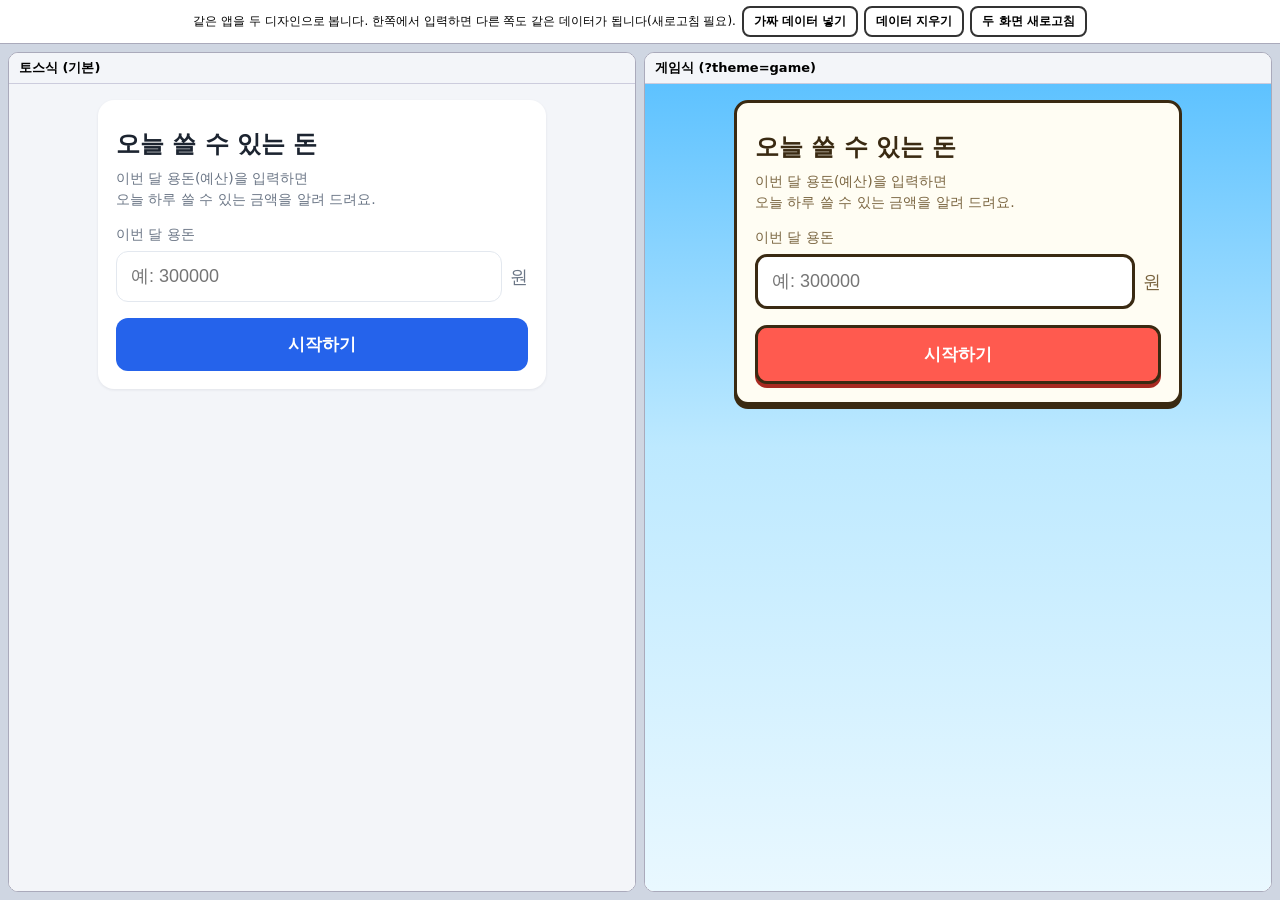
==== docs/design-samples/side-by-side.html @ 39758758 "테마 도입: ?theme=game 으로 실제 앱에 게임식 디자인 적용, 나란히 비교 페이지 Co-Authored-By: Claude <noreply@anthropic.com>" ====
<!DOCTYPE html>
<html lang="ko">
<head>
<meta charset="UTF-8">
<meta name="viewport" content="width=device-width, initial-scale=1">
<title>디자인 나란히 비교 (실제 앱)</title>
<style>
  * { box-sizing: border-box; }
  html, body { height: 100%; margin: 0; font-family: "Malgun Gothic", system-ui, sans-serif; background: #cfd6e2; }
  body { display: flex; flex-direction: column; }
  .tools { display: flex; gap: 6px; align-items: center; justify-content: center; flex-wrap: wrap; padding: 6px 8px; background: #fff; border-bottom: 1px solid #aab; font-size: 12px; }
  .tools button { border: 2px solid #333; background: #fff; border-radius: 8px; padding: 5px 10px; font-size: 12px; font-weight: 700; cursor: pointer; font-family: inherit; }
  .panes { flex: 1; display: flex; gap: 8px; padding: 8px; min-height: 0; }
  .pane { flex: 1; display: flex; flex-direction: column; min-width: 0; background: #fff; border-radius: 10px; overflow: hidden; border: 1px solid #aab; }
  .bar { padding: 6px 10px; background: #f3f5f9; border-bottom: 1px solid #ccd; font-size: 13px; font-weight: 700; }
  iframe { flex: 1; width: 100%; border: 0; background: #fff; }
</style>
</head>
<body>
<div class="tools">
  <span>같은 앱을 두 디자인으로 봅니다. 한쪽에서 입력하면 다른 쪽도 같은 데이터가 됩니다(새로고침 필요).</span>
  <button id="seed">가짜 데이터 넣기</button>
  <button id="clear">데이터 지우기</button>
  <button id="reload">두 화면 새로고침</button>
</div>
<div class="panes">
  <div class="pane">
    <div class="bar">토스식 (기본)</div>
    <iframe id="L" src="../../index.html" title="토스식"></iframe>
  </div>
  <div class="pane">
    <div class="bar">게임식 (?theme=game)</div>
    <iframe id="R" src="../../index.html?theme=game" title="게임식"></iframe>
  </div>
</div>
<script>
  var KEY = "today-money-v1";
  function reloadBoth() {
    document.getElementById("L").contentWindow.location.reload();
    document.getElementById("R").contentWindow.location.reload();
  }
  function pad(n) { return String(n).padStart(2, "0"); }
  // 화면 확인용 가짜 데이터 (실제 개인정보 아님)
  document.getElementById("seed").onclick = function () {
    var d = new Date();
    var ym = d.getFullYear() + "-" + pad(d.getMonth() + 1);
    var today = ym + "-" + pad(d.getDate());
    var yest = ym + "-" + pad(Math.max(1, d.getDate() - 1));
    localStorage.setItem(KEY, JSON.stringify({
      budget: 300000,
      month: ym,
      expenses: [
        { id: 1, amount: 8000, date: yest, category: "식비", memo: "저녁" },
        { id: 2, amount: 3000, date: yest, category: "교통", memo: "버스" },
        { id: 3, amount: 6000, date: today, category: "식비", memo: "점심" },
        { id: 4, amount: 4000, date: today, category: "카페·간식", memo: "아메리카노" }
      ]
    }));
    reloadBoth();
  };
  document.getElementById("clear").onclick = function () { localStorage.removeItem(KEY); reloadBoth(); };
  document.getElementById("reload").onclick = reloadBoth;
</script>
</body>
</html>
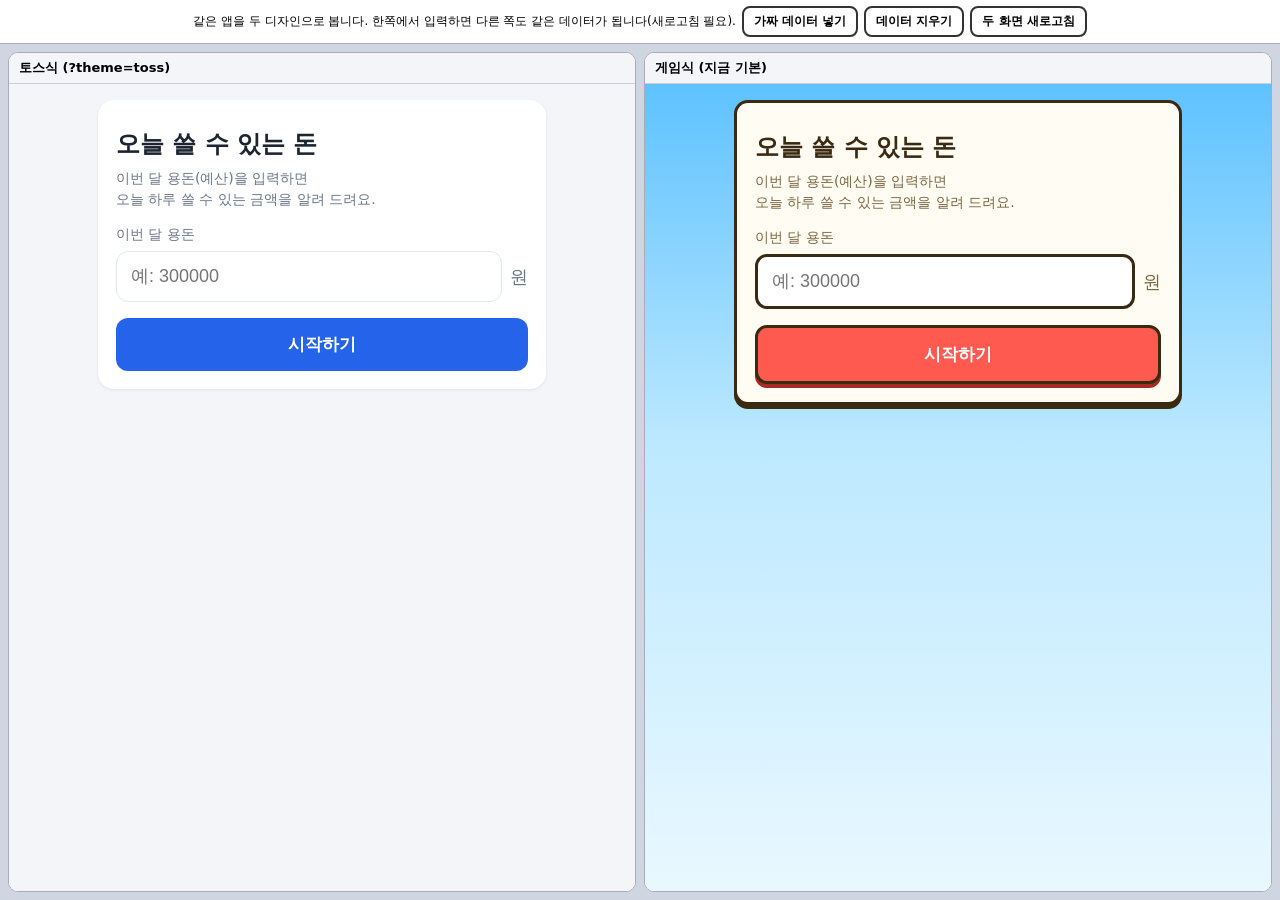
==== commit 0ed80f6e: "기본 디자인을 게임식으로 변경 (?theme=toss 로 토스식 유지) Co-Authored-By: Claude <noreply@anthropic.com>" ====
--- a/docs/design-samples/side-by-side.html
+++ b/docs/design-samples/side-by-side.html
@@ -25,12 +25,12 @@
 </div>
 <div class="panes">
   <div class="pane">
-    <div class="bar">토스식 (기본)</div>
-    <iframe id="L" src="../../index.html" title="토스식"></iframe>
+    <div class="bar">토스식 (?theme=toss)</div>
+    <iframe id="L" src="../../index.html?theme=toss" title="토스식"></iframe>
   </div>
   <div class="pane">
-    <div class="bar">게임식 (?theme=game)</div>
-    <iframe id="R" src="../../index.html?theme=game" title="게임식"></iframe>
+    <div class="bar">게임식 (지금 기본)</div>
+    <iframe id="R" src="../../index.html" title="게임식"></iframe>
   </div>
 </div>
 <script>
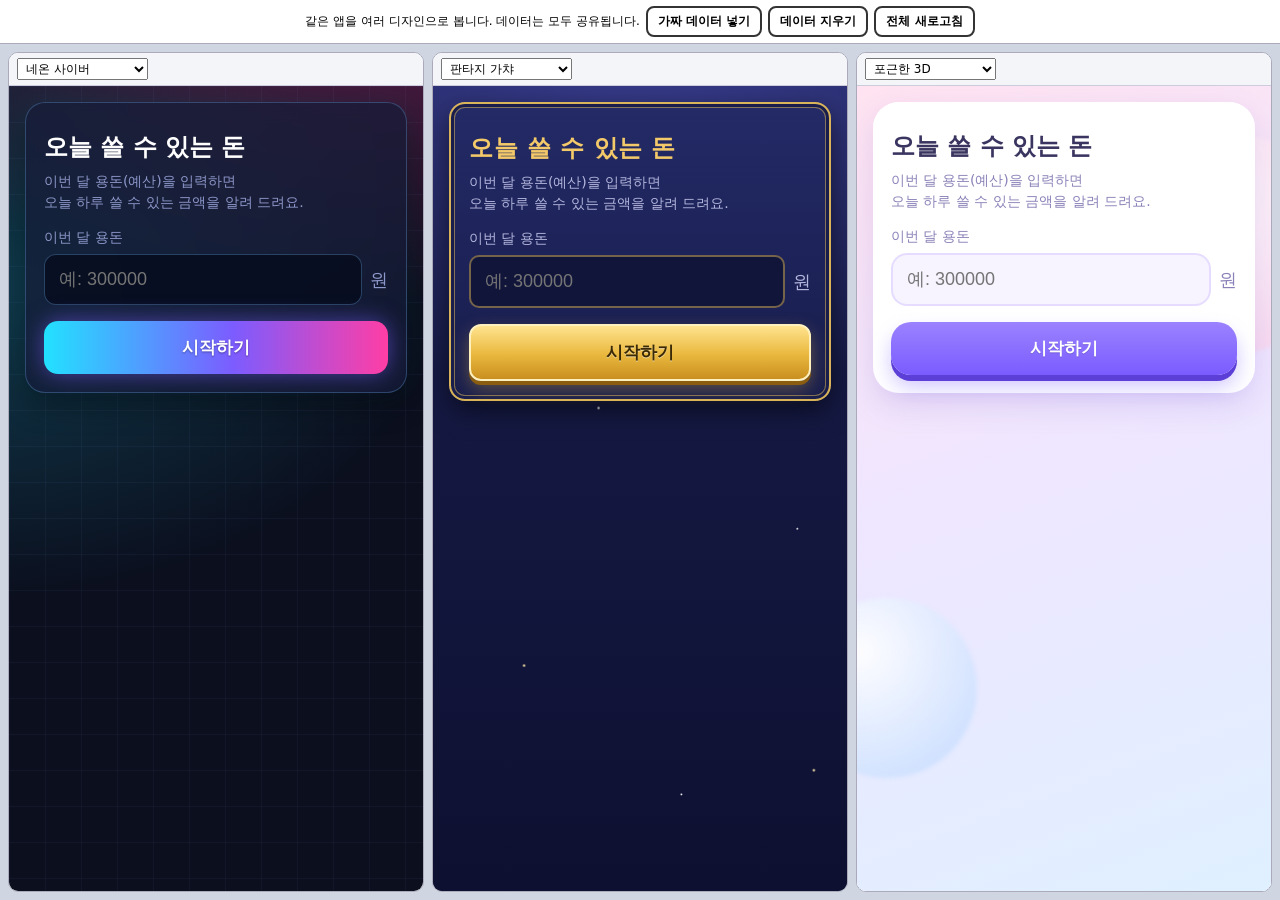
==== commit b4792875: "디자인 테마 3종 추가(neon, fantasy, soft)와 3화면 비교 페이지, 달력 화면 샘플 Co-Authored-By: Claude <noreply@anthropic.co" ====
--- a/docs/design-samples/side-by-side.html
+++ b/docs/design-samples/side-by-side.html
@@ -12,32 +12,54 @@
   .tools button { border: 2px solid #333; background: #fff; border-radius: 8px; padding: 5px 10px; font-size: 12px; font-weight: 700; cursor: pointer; font-family: inherit; }
   .panes { flex: 1; display: flex; gap: 8px; padding: 8px; min-height: 0; }
   .pane { flex: 1; display: flex; flex-direction: column; min-width: 0; background: #fff; border-radius: 10px; overflow: hidden; border: 1px solid #aab; }
-  .bar { padding: 6px 10px; background: #f3f5f9; border-bottom: 1px solid #ccd; font-size: 13px; font-weight: 700; }
+  .bar { display: flex; align-items: center; gap: 6px; padding: 5px 8px; background: #f3f5f9; border-bottom: 1px solid #ccd; font-size: 12px; font-weight: 700; }
+  select { font-size: 12px; padding: 2px 4px; font-family: inherit; max-width: 100%; }
   iframe { flex: 1; width: 100%; border: 0; background: #fff; }
 </style>
 </head>
 <body>
 <div class="tools">
-  <span>같은 앱을 두 디자인으로 봅니다. 한쪽에서 입력하면 다른 쪽도 같은 데이터가 됩니다(새로고침 필요).</span>
+  <span>같은 앱을 여러 디자인으로 봅니다. 데이터는 모두 공유됩니다.</span>
   <button id="seed">가짜 데이터 넣기</button>
   <button id="clear">데이터 지우기</button>
-  <button id="reload">두 화면 새로고침</button>
+  <button id="reload">전체 새로고침</button>
 </div>
-<div class="panes">
-  <div class="pane">
-    <div class="bar">토스식 (?theme=toss)</div>
-    <iframe id="L" src="../../index.html?theme=toss" title="토스식"></iframe>
-  </div>
-  <div class="pane">
-    <div class="bar">게임식 (지금 기본)</div>
-    <iframe id="R" src="../../index.html" title="게임식"></iframe>
-  </div>
-</div>
+<div class="panes" id="panes"></div>
 <script>
   var KEY = "today-money-v1";
-  function reloadBoth() {
-    document.getElementById("L").contentWindow.location.reload();
-    document.getElementById("R").contentWindow.location.reload();
+  var THEMES = [
+    ["neon", "네온 사이버"], ["fantasy", "판타지 가챠"], ["soft", "포근한 3D"],
+    ["game", "게임식 (이전 기본)"], ["toss", "토스식"]
+  ];
+  var DEFAULTS = ["neon", "fantasy", "soft"];
+  var panes = document.getElementById("panes");
+
+  DEFAULTS.forEach(function (def, i) {
+    var pane = document.createElement("div");
+    pane.className = "pane";
+    var bar = document.createElement("div");
+    bar.className = "bar";
+    var sel = document.createElement("select");
+    THEMES.forEach(function (t) {
+      var o = document.createElement("option");
+      o.value = t[0]; o.textContent = t[1];
+      if (t[0] === def) o.selected = true;
+      sel.appendChild(o);
+    });
+    var frame = document.createElement("iframe");
+    frame.id = "f" + i;
+    frame.title = "디자인 " + (i + 1);
+    function go() { frame.src = "../../index.html?theme=" + sel.value; }
+    sel.addEventListener("change", go);
+    bar.appendChild(sel);
+    pane.appendChild(bar);
+    pane.appendChild(frame);
+    panes.appendChild(pane);
+    go();
+  });
+
+  function reloadAll() {
+    document.querySelectorAll("iframe").forEach(function (f) { f.contentWindow.location.reload(); });
   }
   function pad(n) { return String(n).padStart(2, "0"); }
   // 화면 확인용 가짜 데이터 (실제 개인정보 아님)
@@ -56,10 +78,10 @@
         { id: 4, amount: 4000, date: today, category: "카페·간식", memo: "아메리카노" }
       ]
     }));
-    reloadBoth();
+    reloadAll();
   };
-  document.getElementById("clear").onclick = function () { localStorage.removeItem(KEY); reloadBoth(); };
-  document.getElementById("reload").onclick = reloadBoth;
+  document.getElementById("clear").onclick = function () { localStorage.removeItem(KEY); reloadAll(); };
+  document.getElementById("reload").onclick = reloadAll;
 </script>
 </body>
 </html>
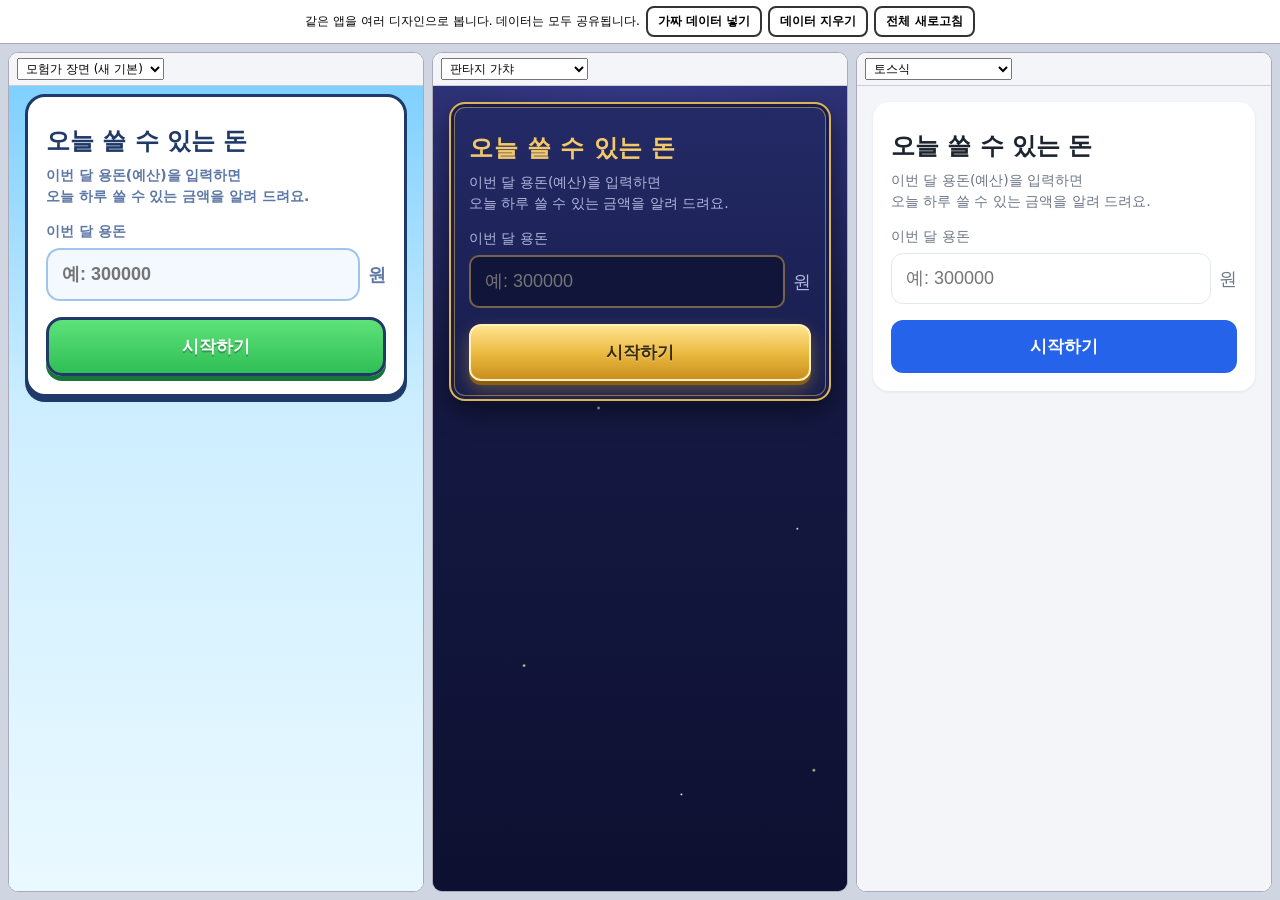
==== commit bb88fd85: "모험가 장면 디자인(adventure) 추가: Kenney CC0 캐릭터·배경, 게임 HUD, 아래에서 올라오는 지출 입력창, 기본 디자인으로 설정 Co-Authored-By: C" ====
--- a/docs/design-samples/side-by-side.html
+++ b/docs/design-samples/side-by-side.html
@@ -28,10 +28,10 @@
 <script>
   var KEY = "today-money-v1";
   var THEMES = [
-    ["neon", "네온 사이버"], ["fantasy", "판타지 가챠"], ["soft", "포근한 3D"],
-    ["game", "게임식 (이전 기본)"], ["toss", "토스식"]
+    ["adventure", "모험가 장면 (새 기본)"], ["neon", "네온 사이버"], ["fantasy", "판타지 가챠"], ["soft", "포근한 3D"],
+    ["game", "게임식 (이전)"], ["toss", "토스식"]
   ];
-  var DEFAULTS = ["neon", "fantasy", "soft"];
+  var DEFAULTS = ["adventure", "fantasy", "toss"];
   var panes = document.getElementById("panes");
 
   DEFAULTS.forEach(function (def, i) {
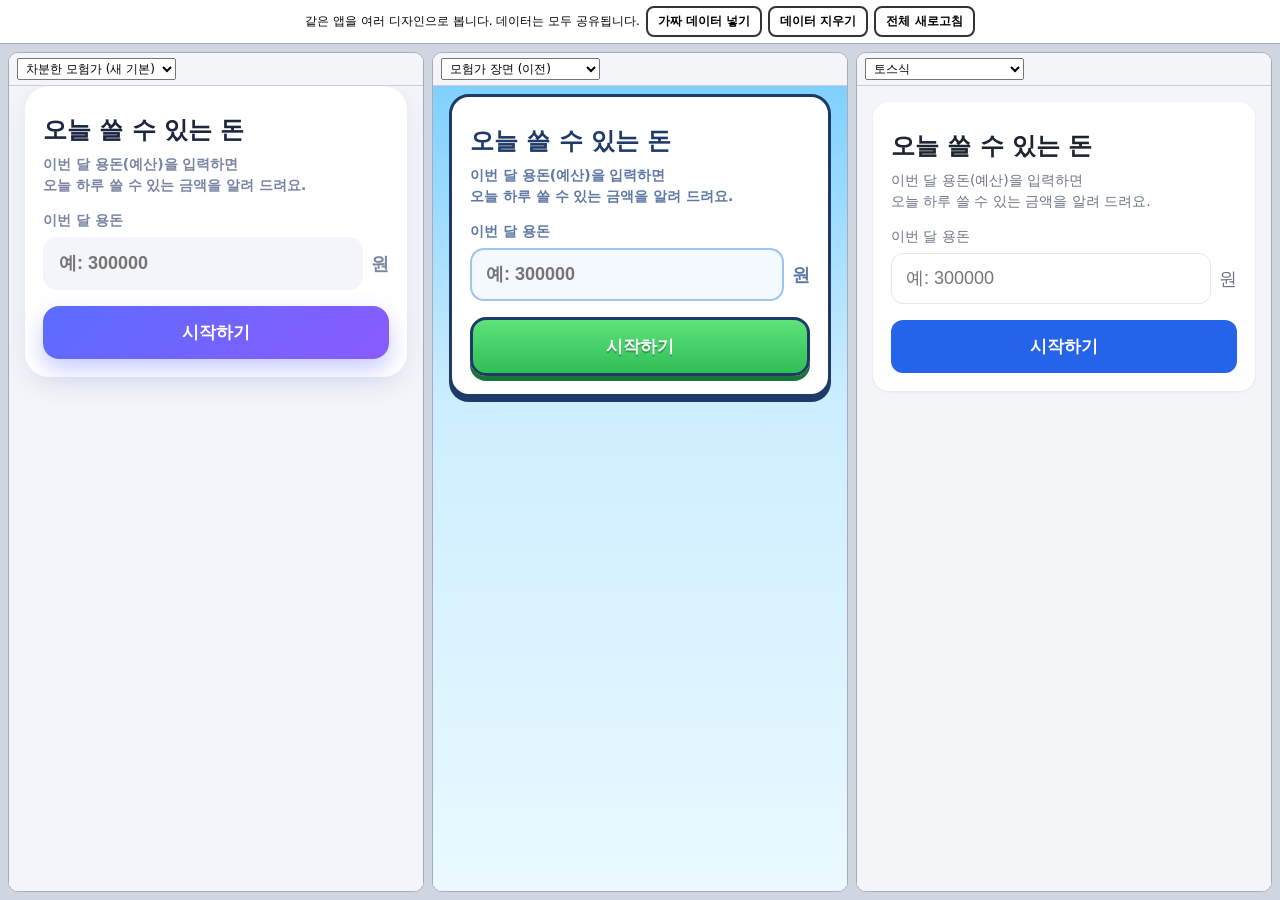
==== commit e7390f18: "차분한 디자인(calm)을 기본으로: 요소를 줄이고 숫자 하나에 시선이 가도록 정리 Co-Authored-By: Claude <noreply@anthropic.com>" ====
--- a/docs/design-samples/side-by-side.html
+++ b/docs/design-samples/side-by-side.html
@@ -28,10 +28,10 @@
 <script>
   var KEY = "today-money-v1";
   var THEMES = [
-    ["adventure", "모험가 장면 (새 기본)"], ["neon", "네온 사이버"], ["fantasy", "판타지 가챠"], ["soft", "포근한 3D"],
+    ["calm", "차분한 모험가 (새 기본)"], ["adventure", "모험가 장면 (이전)"], ["neon", "네온 사이버"], ["fantasy", "판타지 가챠"], ["soft", "포근한 3D"],
     ["game", "게임식 (이전)"], ["toss", "토스식"]
   ];
-  var DEFAULTS = ["adventure", "fantasy", "toss"];
+  var DEFAULTS = ["calm", "adventure", "toss"];
   var panes = document.getElementById("panes");
 
   DEFAULTS.forEach(function (def, i) {
